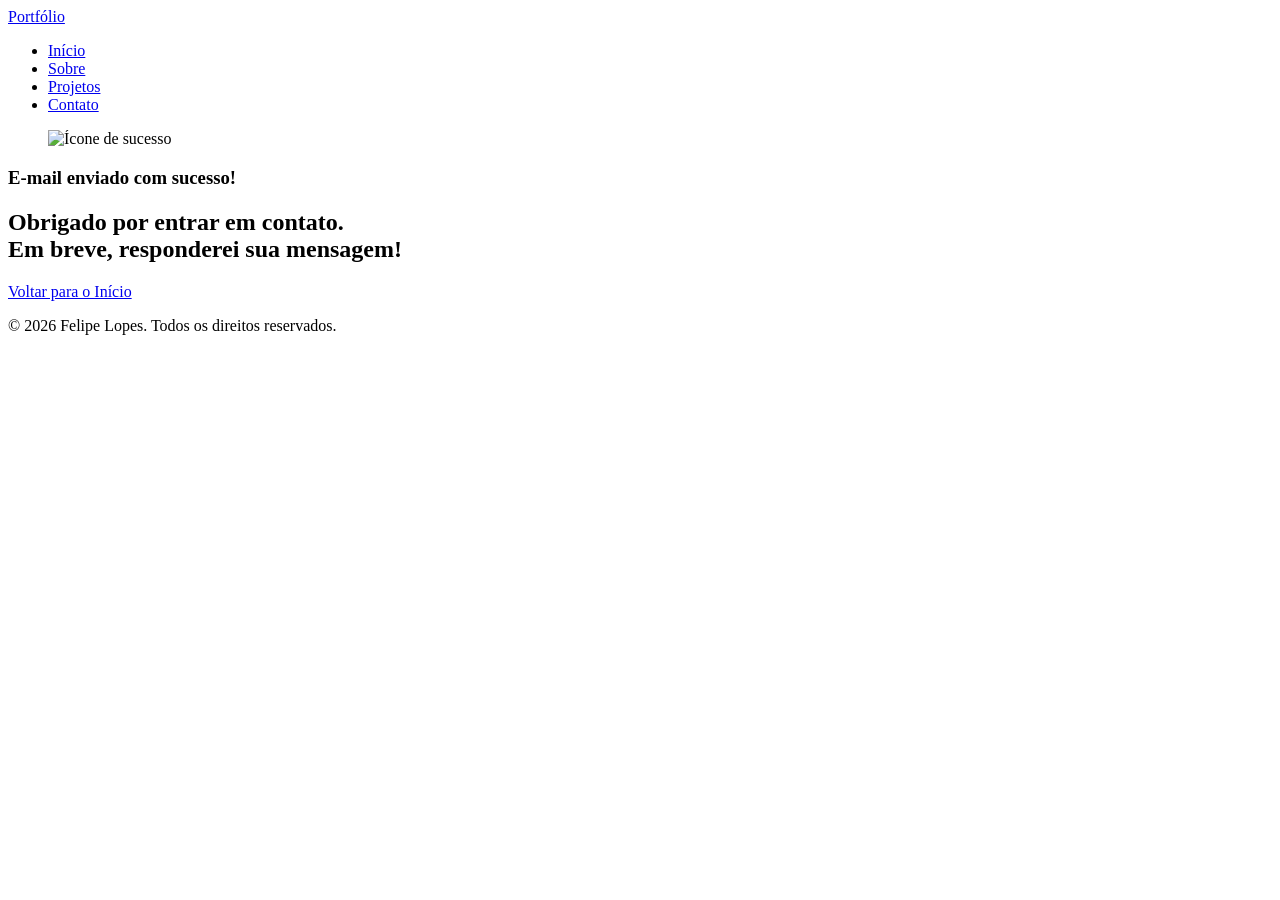
==== success.html @ 764bd075 ":sparkles: Configuração inicial do success.html" ====
<!DOCTYPE html>
<html lang="pt-br">

<head>

    <meta charset="UTF-8">

    <meta name="viewport" content="width=device-width, initial-scale=1.0">

    <meta name="author" content="Generation Brasil">
    <meta name="description"
        content="Portfólio da Generation Brasil, desenvolvedor Full Stack especializado em criar experiências digitais incríveis. Conheça meus projetos e entre em contato.">
    <meta name="robots" content="index, follow">

    <link rel="icon" type="image/svg+xml" href="./assets/img/favicon.svg">

    <title>Portfólio Generation Brasil</title>

</head>

<body>

    <!-- Cabeçalho da Página (header) -->
    <header class="menu-container">
        <a href="index.html" id="titulo">Portfólio</a>

        <nav>
            <ul>
                <li><a href="#hero">Início</a></li>
                <li><a href="#about">Sobre</a></li>
                <li><a href="#projects">Projetos</a></li>
                <li><a href="#contact">Contato</a></li>
            </ul>
        
    </header>

    <!-- Seção Principal da Página (main) -->
    <main>

        <section class="success-container">
            <article class="success-content">

                <figure class="success-icon">
                    <img src="./assets/icons/success.svg" alt="Ícone de sucesso" width="100px" class="float-animation">
                </figure>

                <h1>E-mail enviado com sucesso!</h1>
                <h2>Obrigado por entrar em contato. <br> Em breve, responderei sua mensagem!</h2>

                <a class="button" href="index.html">Voltar para o Início</a>

            </article>
        </section>
        
    </main>

    <!-- Rodapé da Página (footer) -->
    <footer>
        <p>&copy; 2026 Felipe Lopes. Todos os direitos reservados.</p>
    </footer>

</body>

</html>
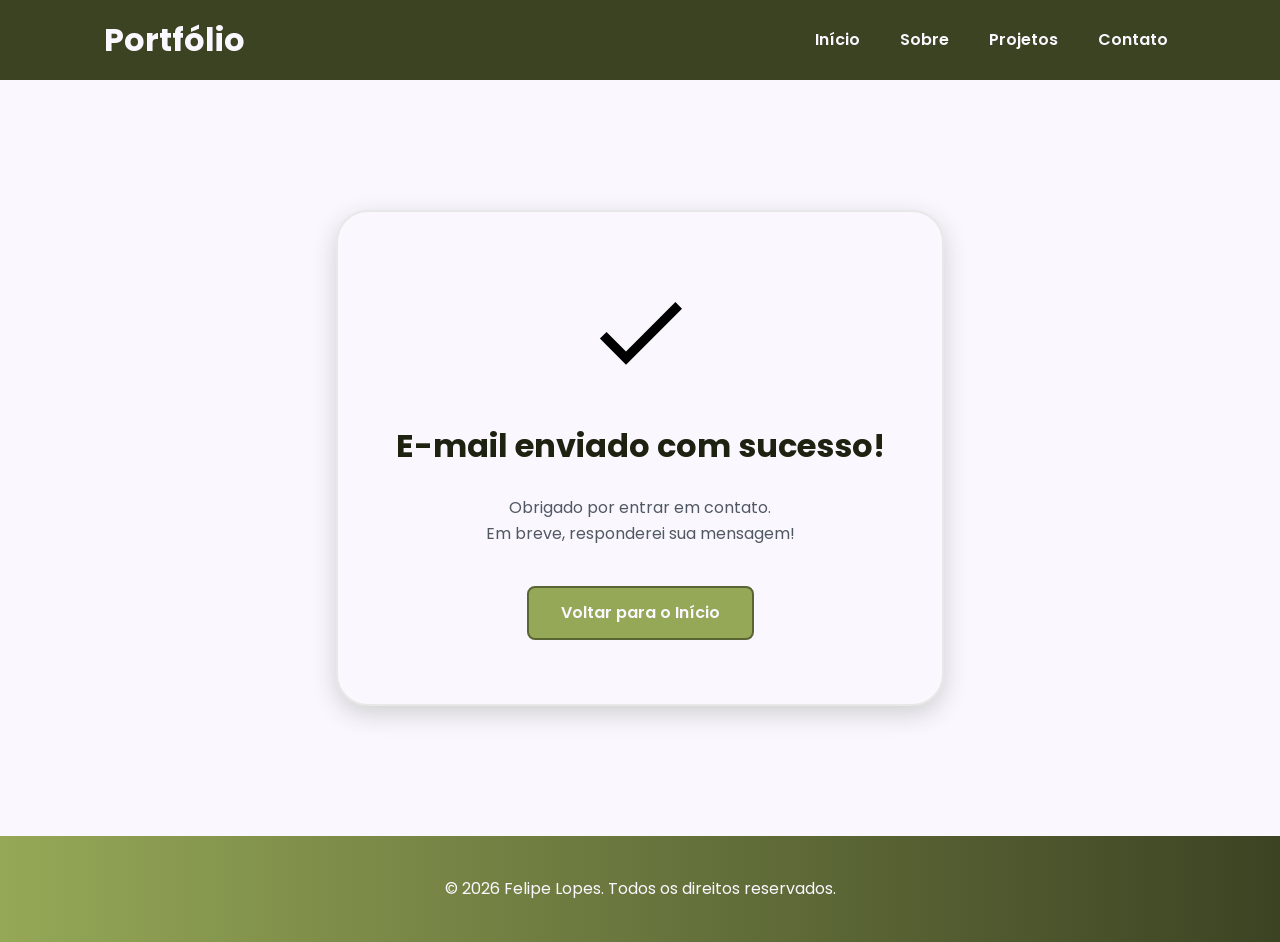
==== commit a6d183e1: ":sparkles: Configuração JavaScript e Atualização do CSS" ====
--- a/success.html
+++ b/success.html
@@ -2,6 +2,13 @@
 <html lang="pt-br">
 
 <head>
+
+    <!-- Fontes do Google -->
+    <link rel="preconnect" href="https://fonts.googleapis.com">
+    <link rel="preconnect" href="https://fonts.gstatic.com" crossorigin>
+
+    <!-- Fonte do Google - Poppins -->
+    <link href="https://fonts.googleapis.com/css2?family=Poppins&display=swap" rel="stylesheet">
 
     <meta charset="UTF-8">
 
@@ -14,6 +21,8 @@
 
     <link rel="icon" type="image/svg+xml" href="./assets/img/favicon.svg">
 
+    <link rel="stylesheet" href="./assets/css/alter_styles.css">
+
     <title>Portfólio Generation Brasil</title>
 
 </head>
@@ -21,17 +30,19 @@
 <body>
 
     <!-- Cabeçalho da Página (header) -->
-    <header class="menu-container">
-        <a href="index.html" id="titulo">Portfólio</a>
+    <header>
+        <div class="menu-content">
+            <a href="index.html" id="titulo">Portfólio</a>
 
-        <nav>
-            <ul>
-                <li><a href="#hero">Início</a></li>
-                <li><a href="#about">Sobre</a></li>
-                <li><a href="#projects">Projetos</a></li>
-                <li><a href="#contact">Contato</a></li>
-            </ul>
-        
+            <nav>
+                <ul class="menu-list">
+                    <li><a href="index.html">Início</a></li>
+                    <li><a href="index.html#about">Sobre</a></li>
+                    <li><a href="index.html#projects">Projetos</a></li>
+                    <li><a href="index.html#contact">Contato</a></li>
+                </ul>
+            </nav>
+        </div>
     </header>
 
     <!-- Seção Principal da Página (main) -->
@@ -41,7 +52,7 @@
             <article class="success-content">
 
                 <figure class="success-icon">
-                    <img src="./assets/icons/success.svg" alt="Ícone de sucesso" width="100px" class="float-animation">
+                    <img src="./assets/img/success.svg" alt="Ícone de sucesso" width="100px" class="float-animation">
                 </figure>
 
                 <h1>E-mail enviado com sucesso!</h1>
@@ -51,7 +62,7 @@
 
             </article>
         </section>
-        
+
     </main>
 
     <!-- Rodapé da Página (footer) -->
--- a/assets/css/alter_styles.css
+++ b/assets/css/alter_styles.css
@@ -0,0 +1,1059 @@
+* {
+    margin: 0;
+    padding: 0;
+    box-sizing: border-box;
+    font-family: 'Poppins', sans-serif;
+    font-weight: 400;
+    text-decoration: none;
+    outline: none;
+}
+
+/* Variáveis */
+:root {
+    --color-olive-leaf-50: #f4f6ee;
+    --color-olive-leaf-100: #eaeedd;
+    --color-olive-leaf-200: #d5dcbc;
+    --color-olive-leaf-300: #c0cb9a;
+    --color-olive-leaf-400: #aaba78;
+    --color-olive-leaf-500: #95a857;
+    --color-olive-leaf-600: #778745;
+    --color-olive-leaf-700: #5a6534;
+    --color-olive-leaf-800: #3c4323;
+    --color-olive-leaf-900: #1e2211;
+    --color-olive-leaf-950: #15180c;
+
+
+
+    /* Cores Neutras */
+    --gray-200: #e8e8e8;
+    --gray-400: #505861;
+    --black: #171717;
+    --white: #FAF7FF;
+
+    /* Cores de Estado */
+    --error: #e63946;
+
+    /* Sombras */
+    --shadow-sm: 0 0.25rem 0.5rem rgba(0, 0, 0, 0.05);
+    --shadow-md: 0 0.25rem 0.75rem rgba(40, 54, 24, 0.3);
+    --shadow-lg: 0 0.5rem 1.5rem rgba(40, 54, 24, 0.2);
+
+    /* Espaçamentos */
+    --spacing-xs: 0.5rem;
+    --spacing-sm: 1rem;
+    --spacing-md: 1.5rem;
+    --spacing-lg: 2rem;
+    --spacing-xl: 3rem;
+    --spacing-2xl: 4rem;
+
+    /* Tamanhos de Fonte */
+    --text-sm: 0.75rem;
+    --text-base: 1rem;
+    --text-lg: 1.25rem;
+    --text-xl: 1.5rem;
+    --text-2xl: 2rem;
+    --text-3xl: 2.5rem;
+
+    /* Border Radius */
+    --radius-sm: 0.25rem;
+    --radius-md: 0.5rem;
+    --radius-lg: 1rem;
+    --radius-xl: 2rem;
+    --radius-full: 50%;
+
+    /* Animação Padrão */
+    --transition-default: all 0.3s ease;
+}
+
+html {
+    scroll-behavior: smooth;
+}
+
+body {
+    display: flex;
+    flex-direction: column;
+    min-height: 100vh;
+    background-color: var(--white);
+    color: var(--black);
+    font-size: var(--text-base);
+    line-height: 1.6;
+}
+
+main {
+    flex: 1;
+    padding: var(--spacing-md);
+}
+
+.section-container {
+    max-width: 70rem;
+    margin: 0 auto;
+    padding: var(--spacing-xl) var(--spacing-md);
+    scroll-margin-top: 6rem;
+}
+
+.buttons-container {
+    display: flex;
+    gap: var(--spacing-sm);
+}
+
+.button,
+.button-outline {
+    display: inline-block;
+    padding: 0.75rem 2rem;
+    border: 0.15rem solid transparent;
+    border-radius: var(--radius-md);
+    font-size: var(--text-base);
+    font-weight: 600;
+    text-align: center;
+    cursor: pointer;
+    transition: var(--transition-default);
+}
+
+.button {
+    border-color: var(--color-olive-leaf-700);
+    background-color: var(--color-olive-leaf-500);
+    color: var(--white);
+}
+
+.button:hover {
+    border-color: var(--color-olive-leaf-800);
+    background-color: var(--color-olive-leaf-700);
+    box-shadow: var(--shadow-md);
+    transform: translateY(-0.25rem);
+}
+
+.button-outline {
+    border-color: var(--color-olive-leaf-700);
+    background-color: transparent;
+    color: var(--color-olive-leaf-700);
+}
+
+.button-outline:hover {
+    border-color: var(--color-olive-leaf-700);
+    background-color: var(--color-olive-leaf-500);
+    color: var(--white);
+    transform: translateY(-0.25rem);
+}
+
+/* Botões pequenos - Card Projetos */
+
+.button.button-sm,
+.button-outline.button-sm {
+    min-width: 6rem;
+    padding: 0.25rem var(--spacing-sm);
+    border-width: 0.125rem;
+    border-radius: 0.25rem;
+    font-size: var(--text-sm);
+}
+
+header {
+    position: sticky;
+    top: 0;
+    z-index: 1000;
+    width: 100%;
+    height: 5rem;
+    border-bottom: var (--spacing-xs) solid var(--gray-200);
+    box-shadow: var(--color-olive-leaf-800);
+    background-color: var(--color-olive-leaf-800);
+}
+
+header a {
+    color: var(--white);
+    transition: color 0.3s ease;
+    font-weight: 600;
+}
+
+header a:hover {
+    color: var(--color-olive-leaf-100);
+}
+
+#titulo {
+    font-size: var(--text-2xl);
+    font-weight: 700;
+}
+
+.menu-content {
+    display: flex;
+    justify-content: space-between;
+    align-items: center;
+    max-width: 70rem;
+    height: 100%;
+    margin: 0 auto;
+    padding: 0 var(--spacing-md);
+}
+
+.menu-list {
+    display: flex;
+    gap: var(--spacing-md);
+    list-style: none;
+}
+
+.menu-list a {
+    padding: var(--spacing-xs);
+}
+
+/* Seção Hero*/
+.hero-container {
+    display: flex;
+    align-items: center;
+    gap: var(--spacing-2xl);
+    min-height: calc(100vh - 5rem);
+}
+
+.hero-content {
+    display: flex;
+    flex: 1;
+    flex-direction: column;
+    gap: var(--spacing-md);
+}
+
+.hero-content span {
+    font-size: var(--text-xl);
+    font-weight: 700;
+}
+
+.hero-content h1 {
+    font-size: var(--text-3xl);
+    font-weight: 700;
+}
+
+/* configura todos os parágrafos */
+.hero-content p,
+.about-content p,
+.contact-info p {
+    font-size: var(--text-lg);
+    color: var(--gray-400);
+}
+
+.hero-image {
+    flex: 1;
+    display: flex;
+    justify-content: center;
+}
+
+.hero-image img {
+    width: 100%;
+    max-width: 100%;
+    border-radius: var(--radius-xl);
+    box-shadow: var(--shadow-lg);
+}
+
+/* Animação Flutuante */
+@keyframes float {
+
+    0%,
+    100% {
+        transform: translateY(0);
+    }
+
+    50% {
+        transform: translateY(-1.25rem);
+    }
+
+}
+
+/* Usa animação */
+.float-animation {
+    animation: float 3s ease-in-out infinite;
+}
+
+
+/* Seção About */
+
+.about-container {
+    display: flex;
+    flex-direction: row;
+    align-items: center;
+    gap: var(--spacing-2xl) auto;
+    border-radius: var(--radius-lg);
+    background-color: #FEFAE0;
+}
+
+/* Imagem de perfil */
+.about-image {
+    flex: 0 0 17.5rem;
+}
+
+.about-image img {
+    width: 100%;
+    border: 0.35rem solid var(--color-olive-leaf-500);
+    max-width: 22rem;
+    border-radius: var(--radius-full);
+    box-shadow: var(--shadow-lg);
+}
+
+.contact-info h2,
+.projects-container h2,
+.about-content h2 {
+    margin-bottom: var(--spacing-md);
+    font-size: var(--text-3xl);
+    font-weight: 700;
+    color: var(--gray-400);
+}
+
+.about-content p {
+    margin-bottom: var(--spacing-sm);
+    padding: var(--spacing-md);
+    text-align: justify;
+}
+
+/* Container de Botões + Estatísticas */
+.about-buttons-data {
+    display: flex;
+    justify-content: space-between;
+    align-items: center;
+    gap: var(--spacing-lg);
+    margin-top: var(--spacing-lg);
+}
+
+.about-buttons-data .button {
+    margin-right: auto;
+}
+
+/* Estatísticas do GitHub (Seguidores / Repositórios) */
+.data-container {
+    display: flex;
+    gap: var(--spacing-lg);
+    margin-top: 0;
+}
+
+.data-item {
+    display: flex;
+    flex-direction: column;
+    align-items: center;
+}
+
+.data-number {
+    font-size: var(--text-xl);
+    font-weight: 700;
+    text-align: center;
+    color: var(--color-olive-leaf-600);
+}
+
+.data-label {
+    font-size: var(--text-base);
+    text-align: center;
+    color: var(--gray-400);
+}
+
+/* Responsividade (Telas menores) */
+
+/*
+@media (max-width: 768px) {
+    .about-container {
+        flex-direction: column;
+        text-align: center;
+    }
+
+    .about-buttons-data {
+        align-items: center;
+    }
+
+    .data-container {
+        justify-content: center;
+    }
+}
+*/
+
+/* projects */
+
+.projects-container {
+    scroll-margin-top: 3rem;
+    margin: var(--spacing-2xl) auto;
+    text-align: center;
+}
+
+.projects-swiper {
+    position: relative;
+    width: 100%;
+    padding: var(--spacing-sm) var(--spacing-xl) var(--spacing-xl);
+    overflow: hidden;
+}
+
+/* cards projects */
+
+.project-card {
+    display: flex;
+    flex-direction: column;
+    width: 100%;
+    height: 100%;
+    border: 0.15rem solid var(--grey-200);
+    border-radius: var(--radius-lg);
+    background-color: var(--white);
+    box-shadow: var(--shadow-sm);
+    overflow: hidden;
+    transition: var(--transition-default);
+}
+
+.project-card:hover {
+    box-shadow: var(--shadow-lg);
+}
+
+.project-image {
+    display: flex;
+    justify-content: center;
+    align-items: center;
+    width: 100%;
+    height: 10rem;
+    background: linear-gradient(135deg, var(--color-olive-leaf-50) 0%, var(--color-olive-leaf-100) 100%);
+}
+
+.project-image img {
+    width: 75%;
+    height: 75%;
+    max-width: 7rem;
+    max-height: 7rem;
+    object-fit: contain;
+    transition: transform 0.3s ease;
+}
+
+.project-content {
+    display: flex;
+    flex-direction: column;
+    justify-content: space-between;
+    text-align: left;
+    flex: 1;
+    padding: var(--spacing-md);
+}
+
+.project-content h3 {
+    font-size: var(--text-lg);
+    font-weight: 700;
+    margin-bottom: 0.75rem;
+}
+
+.project-content p {
+    flex: 1;
+    font-size: var(--text-base);
+    color: var(--gray-400);
+    margin-bottom: var(--spacing-sm);
+}
+
+.project-tags {
+    display: flex;
+    flex-wrap: wrap;
+    gap: var(--spacing-xs);
+}
+
+.tag {
+    padding: 0.375rem 0.75rem;
+    border-radius: var(--radius-sm);
+    background-color: var(--color-olive-leaf-100);
+    font-size: var(--text-sm);
+    font-weight: 600;
+    color: var(--color-olive-leaf-800);
+}
+
+.project-buttons {
+    display: flex;
+    justify-content: center;
+    align-items: center;
+    gap: 0.75rem;
+    margin-top: var(--spacing-sm);
+}
+
+/* Configuração do Swiper */
+
+.swiper-wrapper {
+
+    align-items: stretch;
+
+}
+
+.swiper-slide {
+
+    display: flex;
+    justify-content: center;
+    align-items: stretch;
+    height: auto;
+
+}
+
+/* Botões do Swiper (navegação) */
+
+.swiper-button-next,
+.swiper-button-prev {
+
+    width: 3rem;
+
+    height: 3rem;
+
+}
+
+.swiper-button-next:after,
+
+.swiper-button-prev:after {
+
+    font-size: var(--text-lg);
+
+    color: var(--color-olive-leaf-500);
+
+}
+
+.swiper-button-next:hover:after,
+
+.swiper-button-prev:hover:after {
+
+    color: var(--color-olive-leaf-800);
+
+}
+
+/* Indicadores de paginação */
+
+.swiper-pagination-bullet {
+
+    width: 0.75rem;
+
+    height: 0.75rem;
+
+    background-color: var(--gray-200);
+
+    opacity: 1;
+
+}
+
+.swiper-pagination-bullet-active {
+
+    width: var(--spacing-lg);
+
+    border-radius: var(--radius-sm);
+
+    background-color: var(--color-olive-leaf-500);
+
+}
+
+.contact-container {
+    display: grid;
+    grid-template-columns: 1fr 1fr;
+    gap: var(--spacing-2xl);
+}
+
+.contact-info h2 {
+    margin-bottom: var(--spacing-md);
+}
+
+.contact-info p {
+    margin-bottom: var(--spacing-lg);
+}
+
+.social-container {
+    display: flex;
+    justify-content: center;
+    gap: var(--spacing-xl);
+}
+
+.social-icon {
+    width: 5rem;
+    height: 5rem;
+    padding: 0.75rem;
+    border-radius: var(--radius-md);
+    transition: var(--transition-default);
+}
+
+.social-icon img {
+    width: 100%;
+    filter: brightness(0) saturate(100%);
+    transition: filter 0.3s ease;
+}
+
+.social-icon img:hover {
+
+    filter: brightness(0) saturate(100%) invert(42%) sepia(93%) saturate(1352%) hue-rotate(243deg) brightness(79%) contrast(91%);
+
+}
+
+/* formulário */
+
+form {
+    display: flex;
+    flex-direction: column;
+    gap: 0.75rem;
+}
+
+form label {
+    font-size: var(--text-base);
+    font-weight: 600;
+}
+
+form input,
+form textarea {
+    width: 100%;
+    padding: 0.5rem var(--spacing-sm);
+    border: 0.25rem solid var(--gray-200);
+    border-radius: var(--radius-md);
+    font-family: inherit;
+    font-size: var(--text-base);
+    transition: border-color 0.3s ease;
+}
+
+form input:focus,
+form textarea:focus {
+    border-color: var(--color-olive-leaf-500);
+    outline: none;
+}
+
+form textarea {
+    resize: none;
+    min-height: 5rem;
+}
+
+form span {
+    margin-top: -0.75rem;
+    font-size: var(--text-sm);
+    color: var(--error);
+}
+
+/* Footer */
+
+footer {
+    padding: 2.5rem;
+    background: linear-gradient(to right, var(--color-olive-leaf-500), var(--color-olive-leaf-800));
+    font-weight: 600;
+    text-align: center;
+    color: var(--white);
+}
+
+/* seção sucesso */
+
+.success-container {
+    display: flex;
+    justify-content: center;
+    align-items: center;
+    min-height: calc(100vh - 12rem);
+    padding: var(--spacing-xl) var(--spacing-md);
+}
+
+.success-content {
+    display: flex;
+    flex-direction: column;
+    align-items: center;
+    text-align: center;
+    gap: var(--spacing-md);
+    max-width: 38rem;
+    width: 100%;
+    padding: var(--spacing-2xl) var(--spacing-xl);
+    background-color: var(--white);
+    border: 0.15rem solid var(--gray-200);
+    border-radius: var(--radius-xl);
+    box-shadow: var(--shadow-lg);
+}
+
+.success-icon {
+    display: flex;
+    justify-content: center;
+    align-items: center;
+    margin-bottom: var(--spacing-xs);
+}
+
+.success-icon img {
+    width: 7rem;
+    height: auto;
+}
+
+.success-content h1 {
+    font-size: var(--text-2xl);
+    font-weight: 700;
+    color: var(--color-olive-leaf-900);
+}
+
+.success-content h2 {
+    font-size: var(--text-base);
+    font-weight: 400;
+    color: var(--gray-400);
+    line-height: 1.6;
+}
+
+.success-content .button {
+    margin-top: var(--spacing-sm);
+}
+
+/* Responsividade para telas menores */
+/*
+@media (max-width: 480px) {
+    .success-content {
+        padding: var(--spacing-xl) var(--spacing-md);
+    }
+
+    .success-content h1 {
+        font-size: var(--text-xl);
+    }
+}
+*/
+
+@media screen and (max-width: 1024px) {
+
+    .section-container {
+        padding: var(--spacing-lg) var(--spacing-md);
+    }
+
+    .section-container h1 {
+        font-size: var(--text-3xl);
+    }
+
+    .section-container h2 {
+        font-size: var(--text-2xl);
+    }
+
+    .section-container p {
+        font-size: var(--text-base);
+    }
+
+    .section-container span {
+        font-size: var(--text-lg);
+    }
+
+    .success-content h1 {
+        font-size: var(--text-3xl);
+    }
+
+    .success-content h2 {
+        font-size: var(--text-xl);
+    }
+
+    @media (max-width: 768px) {
+        .menu-list {
+            display: none;
+        }
+    }
+
+    .hero-container {
+        flex-direction: column-reverse;
+        gap: var(--spacing-lg);
+        min-height: 60vh;
+        text-align: center;
+    }
+
+    .hero-content,
+    .hero-image {
+        width: 90%;
+    }
+
+    .hero-image img {
+        object-fit: cover;
+    }
+
+    .buttons-container {
+        justify-content: center;
+        width: 100%;
+    }
+
+    .hero-container .button,
+    .hero-container .button-outline {
+        padding: 0.75rem 1.5rem;
+        font-size: 0.95rem;
+        white-space: nowrap;
+    }
+
+    .about-container {
+        flex-direction: column;
+        gap: var(--spacing-md);
+        margin: var(--spacing-lg);
+        padding: var(--spacing-lg);
+    }
+
+    .about-image {
+        flex: 0 0 auto;
+        width: 100%;
+        display: flex;
+        justify-content: center;
+    }
+
+    .about-image img {
+        max-width: 16rem;
+        width: 100%;
+    }
+
+    .about-content {
+        width: 100%;
+    }
+
+    .about-buttons-data {
+        flex-direction: column;
+        gap: var(--spacing-md);
+        align-items: stretch;
+    }
+
+    .about-buttons-data .button {
+        margin-right: 0;
+    }
+
+    .data-container {
+        justify-content: center;
+        width: 100%;
+    }
+
+    .projects-swiper {
+        margin: 0;
+        padding: var(--spacing-sm) var(--spacing-lg) 2.5rem;
+    }
+
+    .projects-card {
+        width: 100%;
+        height: 30rem;
+        min-height: 30rem;
+        max-height: 30rem;
+        max-width: 100%;
+    }
+
+    .project-content {
+        display: flex;
+        flex-direction: column;
+        justify-content: space-between;
+        height: 100%;
+    }
+
+    .project-content p {
+        flex: 1;
+        overflow: hidden;
+    }
+
+    .project-tags {
+        min-height: 2.5rem;
+        align-items: flex-start;
+    }
+
+    .swiper-wrapper {
+        align-items: stretch;
+    }
+
+    .swiper-slide {
+        display: flex;
+        justify-content: center;
+        align-items: stretch;
+        height: auto;
+    }
+
+    .swiper-button-next,
+    .swiper-button-prev {
+        display: none;
+    }
+
+    .contact-container {
+        grid-template-columns: 1fr;
+        gap: var(--spacing-lg);
+        width: 90%;
+        margin: 0 auto;
+    }
+
+    .success-container {
+        padding: var(--spacing-xl) var(--spacing-md);
+        min-height: calc(100vh - 10rem);
+    }
+
+    .success-content {
+        gap: var(--spacing-lg);
+        max-width: 35rem;
+    }
+
+    .success-icon {
+        width: 6rem;
+        height: 6rem;
+    }
+
+    .success-icon img {
+        width: 5rem;
+        height: 5rem;
+    }
+}
+
+@media screen and (max-width: 480px) {
+
+    .section-container {
+        padding: var(--spacing-md) var (--spacing-sm);
+    }
+
+    .section-container h1 {
+        font-size: var(--text-xl);
+    }
+
+    .section-container h2 {
+        font-size: var(--text-xl);
+    }
+
+    .section-container p {
+        font-size: var(--text-base);
+    }
+
+    .section-container span {
+        font-size: var(--text-lg);
+    }
+
+    .success-content h1 {
+        font-size: var(--text-xl);
+    }
+
+    .success-content h2 {
+        font-size: var(--text-base);
+    }
+
+    #titulo {
+        font-size: var(--text-xl);
+    }
+
+    .menu-list {
+        display: none;
+    }
+
+    .hero-container {
+        gap: var(--spacing-sm);
+    }
+
+    .hero-content {
+        gap: var(--spacing-xs);
+        width: 100%;
+    }
+
+    .buttons-container {
+        flex-direction: column;
+        gap: 0.75rem;
+        width: 100%;
+    }
+
+    .buttons-container .button,
+    .buttons-container .button-outline {
+        width: 100%;
+    }
+
+    .hero-container .button,
+    .hero-container .button-outline {
+        padding: 0.75rem 1rem;
+        font-size: 0.95rem;
+        white-space: nowrap;
+    }
+
+    .hero-image {
+        width: 100%;
+    }
+
+    .hero-image img {
+        max-width: 20rem;
+    }
+
+    .about-container {
+        margin: var(--spacing-lg) 0.5rem;
+        padding: var(--spacing-md);
+    }
+
+
+    .about-image img {
+        max-width: 14rem;
+    }
+
+    .about-content h2 {
+        text-align: center;
+    }
+
+    .about-buttons-data .button,
+    .about-buttons-data .button-outline {
+        width: 100%;
+        padding: 0.75rem var(--spacing-lg);
+        font-size: var(--text-base);
+        text-align: center;
+    }
+
+    .data-number {
+        font-size: var(--text-lg);
+    }
+
+    .data-label {
+        font-size: var(--text-sm);
+    }
+
+    .projects-container {
+        margin: var(--spacing-lg) auto 0;
+    }
+
+    .projects-swiper {
+        position: relative;
+        margin: 0;
+        padding: var(--spacing-sm) 0 2rem 0;
+        overflow: visible;
+    }
+
+    .projects-card {
+        width: 100%;
+        height: 20rem;
+        max-width: 20rem;
+    }
+
+    .project-image {
+        height: 10rem;
+    }
+
+    .project-content {
+        padding: var(--spacing-md);
+    }
+
+    .project-content h3 {
+        font-size: 1.25rem;
+    }
+
+    .project-content p {
+        font-size: 0.95rem;
+    }
+
+    .contact-container {
+        width: 100%;
+    }
+
+    .contact-info p {
+        margin-bottom: var(--spacing-md);
+    }
+
+    .social-container {
+        flex-wrap: wrap;
+        gap: var(--spacing-lg);
+        margin-bottom: var(--spacing-xs);
+    }
+
+    .social-icon {
+        width: 4rem;
+        height: 4rem;
+    }
+
+    form {
+        gap: var(--spacing-sm);
+    }
+
+    form label {
+        font-size: 0.95rem;
+    }
+
+    form input,
+    form textarea {
+        padding: 0.75rem;
+        font-size: var(--text-base);
+    }
+
+    form button {
+        padding: 0.75rem var(--spacing-md);
+        font-size: var(--text-base);
+    }
+
+    footer {
+        padding: var(--spacing-md) var(--spacing-sm);
+        font-size: var(--text-sm);
+    }
+
+    .success-container {
+        padding: var(--spacing-lg) var(--spacing-sm);
+        min-height: calc(100vh - 8rem);
+    }
+
+    .success-content {
+        gap: var(--spacing-md);
+        max-width: 100%;
+        padding: 0 var(--spacing-sm);
+    }
+
+    .success-icon img {
+        width: 4rem;
+        height: 4rem;
+    }
+
+    .success-content .button {
+        width: 100%;
+        max-width: 20rem;
+        padding: 0.75rem var(--spacing-lg);
+    }
+}
